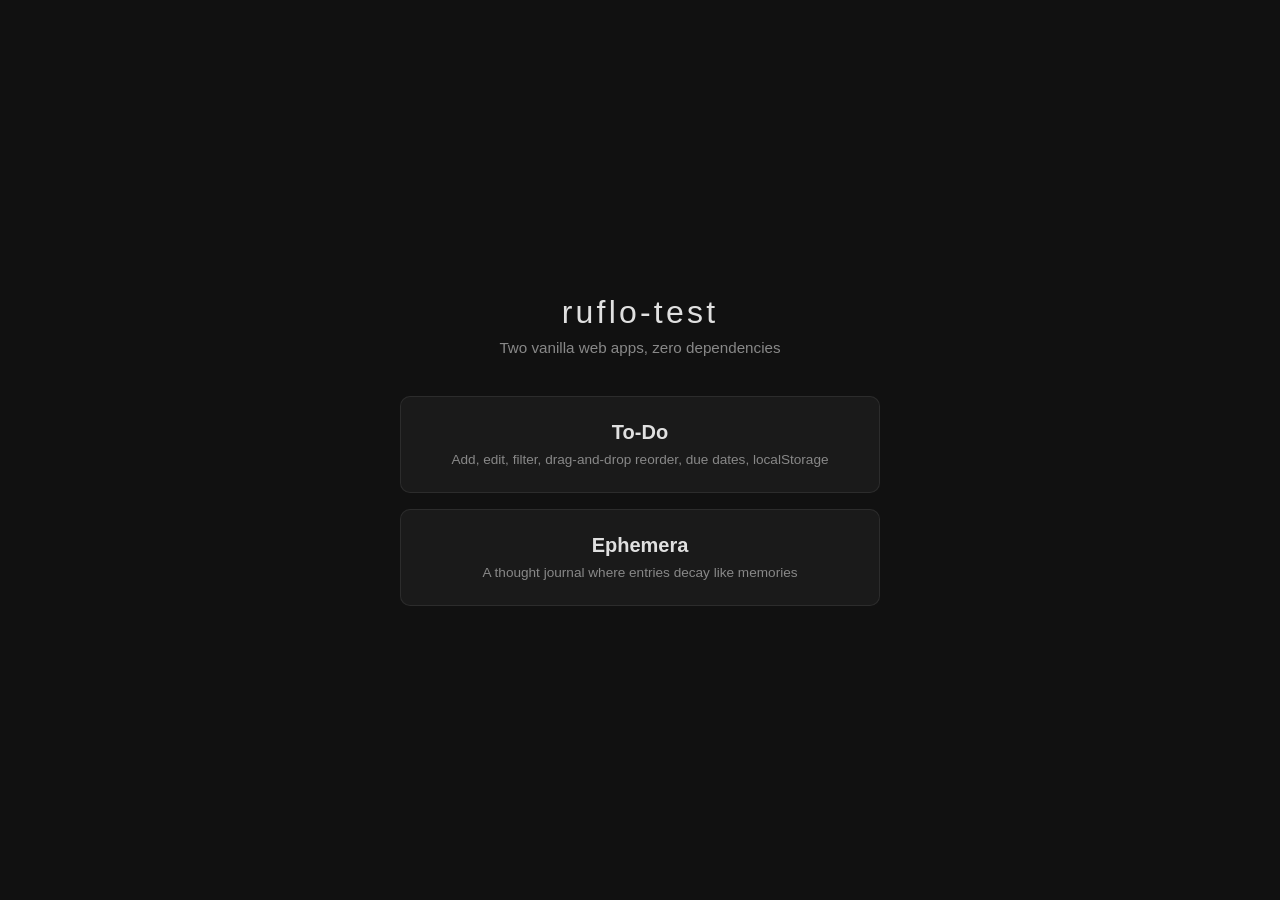
==== index.html @ 0e36b32c "Add root index.html landing page for GitHub Pages" ====
<!DOCTYPE html>
<html lang="en">
<head>
  <meta charset="UTF-8">
  <meta name="viewport" content="width=device-width, initial-scale=1.0">
  <title>ruflo-test</title>
  <style>
    *, *::before, *::after { box-sizing: border-box; margin: 0; padding: 0; }
    body {
      font-family: -apple-system, BlinkMacSystemFont, "Segoe UI", Roboto, sans-serif;
      background: #111;
      color: #e0e0e0;
      min-height: 100vh;
      display: flex;
      justify-content: center;
      align-items: center;
      padding: 2rem;
    }
    .container { max-width: 480px; width: 100%; text-align: center; }
    h1 { font-size: 2rem; font-weight: 300; margin-bottom: 0.5rem; letter-spacing: 0.1em; }
    p { color: #888; margin-bottom: 2.5rem; font-size: 0.95rem; }
    .cards { display: flex; flex-direction: column; gap: 1rem; }
    a.card {
      display: block;
      padding: 1.5rem;
      background: rgba(255,255,255,0.04);
      border: 1px solid rgba(255,255,255,0.08);
      border-radius: 10px;
      text-decoration: none;
      color: inherit;
      transition: all 0.2s;
    }
    a.card:hover {
      background: rgba(255,255,255,0.08);
      border-color: rgba(255,255,255,0.2);
      transform: translateY(-2px);
    }
    .card h2 { font-size: 1.25rem; font-weight: 600; margin-bottom: 0.4rem; }
    .card span { font-size: 0.85rem; color: #888; }
  </style>
</head>
<body>
  <div class="container">
    <h1>ruflo-test</h1>
    <p>Two vanilla web apps, zero dependencies</p>
    <div class="cards">
      <a class="card" href="src/">
        <h2>To-Do</h2>
        <span>Add, edit, filter, drag-and-drop reorder, due dates, localStorage</span>
      </a>
      <a class="card" href="ephemera/">
        <h2>Ephemera</h2>
        <span>A thought journal where entries decay like memories</span>
      </a>
    </div>
  </div>
</body>
</html>
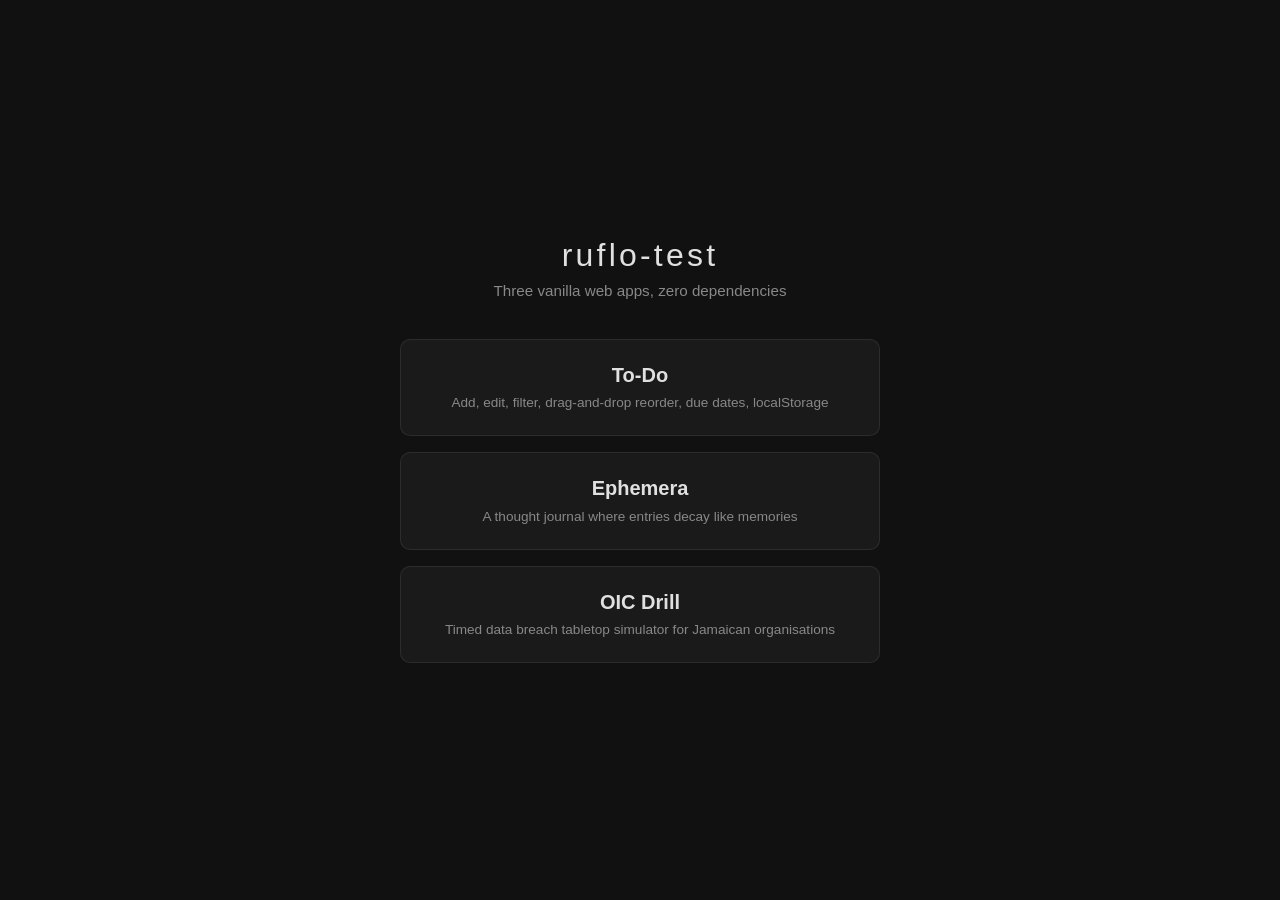
==== commit a24c692b: "Add OIC Drill: timed data breach tabletop simulator for Jamaican organisations Three scenarios (hosp" ====
--- a/index.html
+++ b/index.html
@@ -42,7 +42,7 @@
 <body>
   <div class="container">
     <h1>ruflo-test</h1>
-    <p>Two vanilla web apps, zero dependencies</p>
+    <p>Three vanilla web apps, zero dependencies</p>
     <div class="cards">
       <a class="card" href="src/">
         <h2>To-Do</h2>
@@ -52,6 +52,10 @@
         <h2>Ephemera</h2>
         <span>A thought journal where entries decay like memories</span>
       </a>
+      <a class="card" href="oic-drill/">
+        <h2>OIC Drill</h2>
+        <span>Timed data breach tabletop simulator for Jamaican organisations</span>
+      </a>
     </div>
   </div>
 </body>
